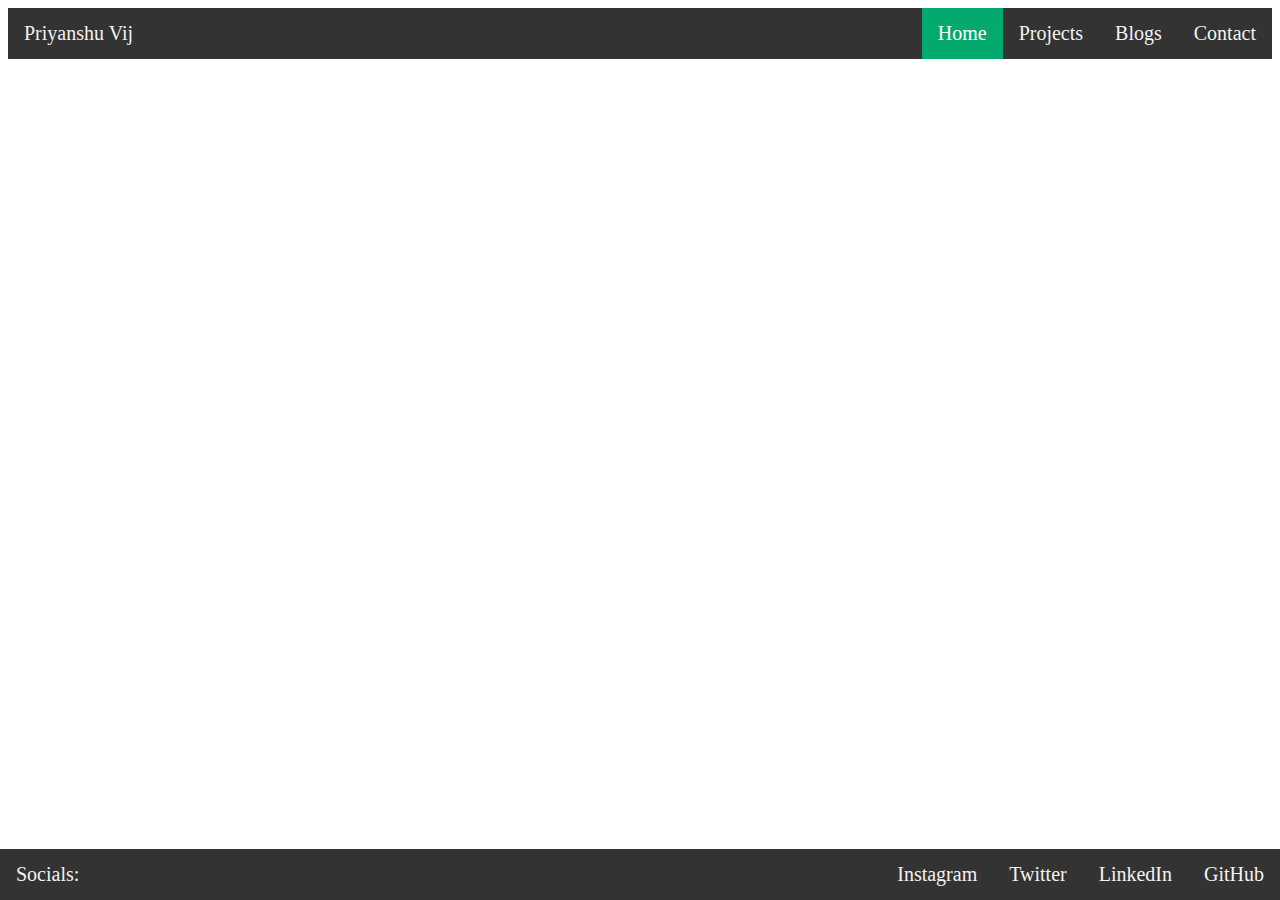
==== index.html @ 54aee65c "Updates css & java" ====
<html lang="en">
<head>
    <meta charset="UTF-8">
    <meta http-equiv="X-UA-Compatible" content="IE=edge">
    <meta name="viewport" content="width=ˀ, initial-scale=1.0">
    <title>Priyanshu Vij </title>
    <link href="style.css" rel="stylesheet" type="text/css"/>
</head>
<body>
    <div class="header">
    <div class="topnav">
        <a class="name">Priyanshu Vij</a>
        
        <div class="topnav-left">
        
        <a class="active" href="#home">Home</a>
        <a class="Projects">Projects</a>
        <a class="Blogs">Blogs</a>
        <a class="contact">Contact</a>
            </div>
        </div>
        </div>

       
    
<footer class="social-footer">
    <div class="social-footer">
     
        <a style="text-align:left;">
           Socials:</a>
          <div class="social-footer-right">
            <span style="float:right;">
                <a class="Instagram ">Instagram</a>
                <a class="Twitter">Twitter</a>
                <a class="LinkedIn">LinkedIn</a>
                <a class="GitHub">GitHub</a>
            </span>
        </div>
        </div>
        
    
</footer>
</body>
</html>
---- style.css ----
/* Add a black background color to the top navigation */
.topnav {
    background-color: #333;
    overflow: hidden;
    /* height: auto; */
  }
  
  /* Style the links inside the navigation bar */
  .topnav a {
    float: left;
    color: #f2f2f2;
    text-align: center;
    padding: 14px 16px;
    text-decoration: none;
    font-size: 20px;
  }
  
  /* Change the color of links on hover */
  .topnav a:hover {
    background-color: #ddd;
    color: black;
  }
  
  /* Add a color to the active/current link */
  .topnav a.active {
    background-color: #04AA6D;
    color: white;
  }
  .topnav-left
  {
      float: right;
  }
  .social-footer{
    background-color: #333;
    position: fixed;
    left: 0;
    right: 0;
    bottom: 0;
    overflow: hidden;
    
   
}

.social-footer a{

        float: left;
        color: #f2f2f2;
        text-align: center;
        padding: 14px 16px;
        text-decoration: none;
        font-size: 20px;
        
      
}.social-footer p{
    color: #f2f2f2;
    text-align: center;
    padding: 14px 16px;
    text-decoration: none;
    font-size: 20px;
    
}
.social-footer a:hover {
    background-color: #ddd;
    color: black;
  }
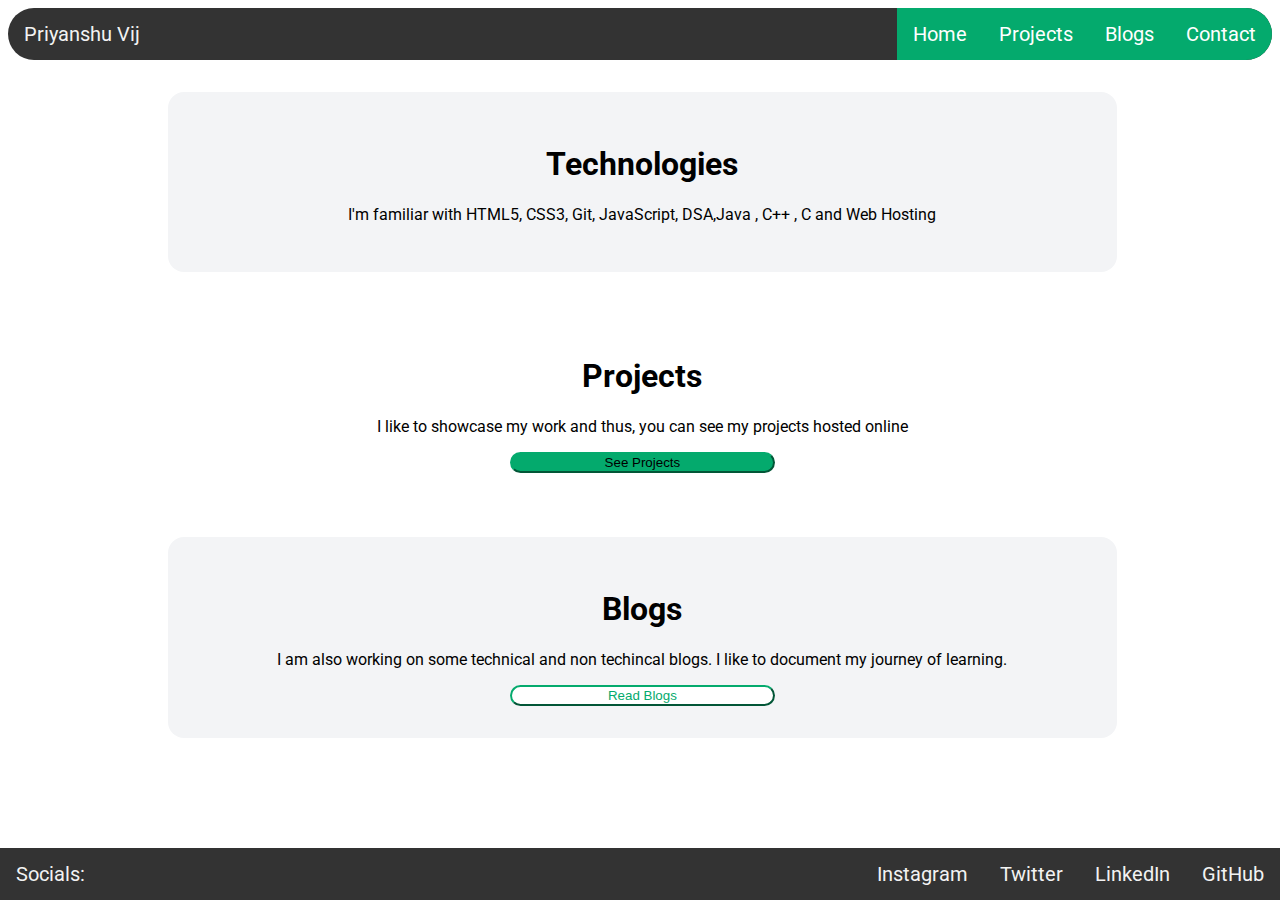
==== commit 51e90504: "Updates structure and basic css" ====
--- a/index.html
+++ b/index.html
@@ -1,5 +1,8 @@
 <html lang="en">
 <head>
+    <style>
+        @import url('https://fonts.googleapis.com/css2?family=Roboto&display=swap');
+        </style>
     <meta charset="UTF-8">
     <meta http-equiv="X-UA-Compatible" content="IE=edge">
     <meta name="viewport" content="width=ˀ, initial-scale=1.0">
@@ -12,21 +15,44 @@
         <a class="name">Priyanshu Vij</a>
         
         <div class="topnav-left">
-        
-        <a class="active" href="#home">Home</a>
+         <a class="active" href="#home">Home</a>
         <a class="Projects">Projects</a>
         <a class="Blogs">Blogs</a>
         <a class="contact">Contact</a>
             </div>
         </div>
         </div>
+        <section class="section-ow">
+            <div class="container">
+                 <h1>Technologies</h1>        
+     <p>  I'm familiar with HTML5, CSS3, Git, JavaScript, DSA,Java , C++ , C and Web Hosting    </p>
+
+            </div>
+        </section>
+        <section class="section ">
+            <div class="container">
+                 <h1>Projects</h1>        
+     <p>  I like to showcase my work and thus, you can see my projects hosted online  </p>
+     <button class="project-button" href="#">See Projects</button>
+            </div>
+        </section>
+        <section class="section-ow">
+            <div class="container">
+                 <h1>Blogs</h1>        
+     <p>  I am also working on some technical and non techincal blogs. I like to document my journey of learning.</p>
+     <button class="read-button" href="#">Read Blogs</button>
+            </div>
+        </section>
+          
 
        
     
-<footer class="social-footer">
+
+
+
+        <footer class="social-footer">
     <div class="social-footer">
-     
-        <a style="text-align:left;">
+      <a style="text-align:left;">
            Socials:</a>
           <div class="social-footer-right">
             <span style="float:right;">
--- a/style.css
+++ b/style.css
@@ -1,12 +1,25 @@
 /* Add a black background color to the top navigation */
+body{
+  font-family: 'Roboto', sans-serif;
+
+}
+.root {
+  
+  --off-white: #f3f4f6;
+  --dark-gray: #6b7280;
+}
 .topnav {
     background-color: #333;
     overflow: hidden;
+    border: 2rem;
+    border-radius: 3rem;
+
+    
     /* height: auto; */
   }
   
   /* Style the links inside the navigation bar */
-  .topnav a {
+  .topnav a{
     float: left;
     color: #f2f2f2;
     text-align: center;
@@ -22,13 +35,14 @@
   }
   
   /* Add a color to the active/current link */
-  .topnav a.active {
+  .topnav-left a{
     background-color: #04AA6D;
     color: white;
   }
   .topnav-left
   {
       float: right;
+
   }
   .social-footer{
     background-color: #333;
@@ -60,7 +74,41 @@
     
 }
 .social-footer a:hover {
-    background-color: #ddd;
+    background-color: #f3f4f6;
     color: black;
   }
+
+   .section-ow{
+    display: block;
+    background-color:#f3f4f6 ;
+    border-radius: 1rem;
+  }
+  section{
+    text-align: center;
+    padding: 2rem;
+    margin-top: 2rem;
+    width: 70%;
+    margin-left: 10rem;
+    /* margin-left: 20rem; */
+  }
+  .project-button{
+    display: block;
+    
+    background-color: #04AA6D;
+    border-color: #04AA6D;
+   width: 30%;
+    margin:auto;
+    border-radius: 2rem;
+  }
+  .read-button{
+    display: block;
+    
+    background-color: white;
+    border-color: #04AA6D;
+    box-shadow: none;
+    width: 30%;
+    color: #04AA6D;;
+    margin:auto;
+    border-radius: 2rem;
+  }
   